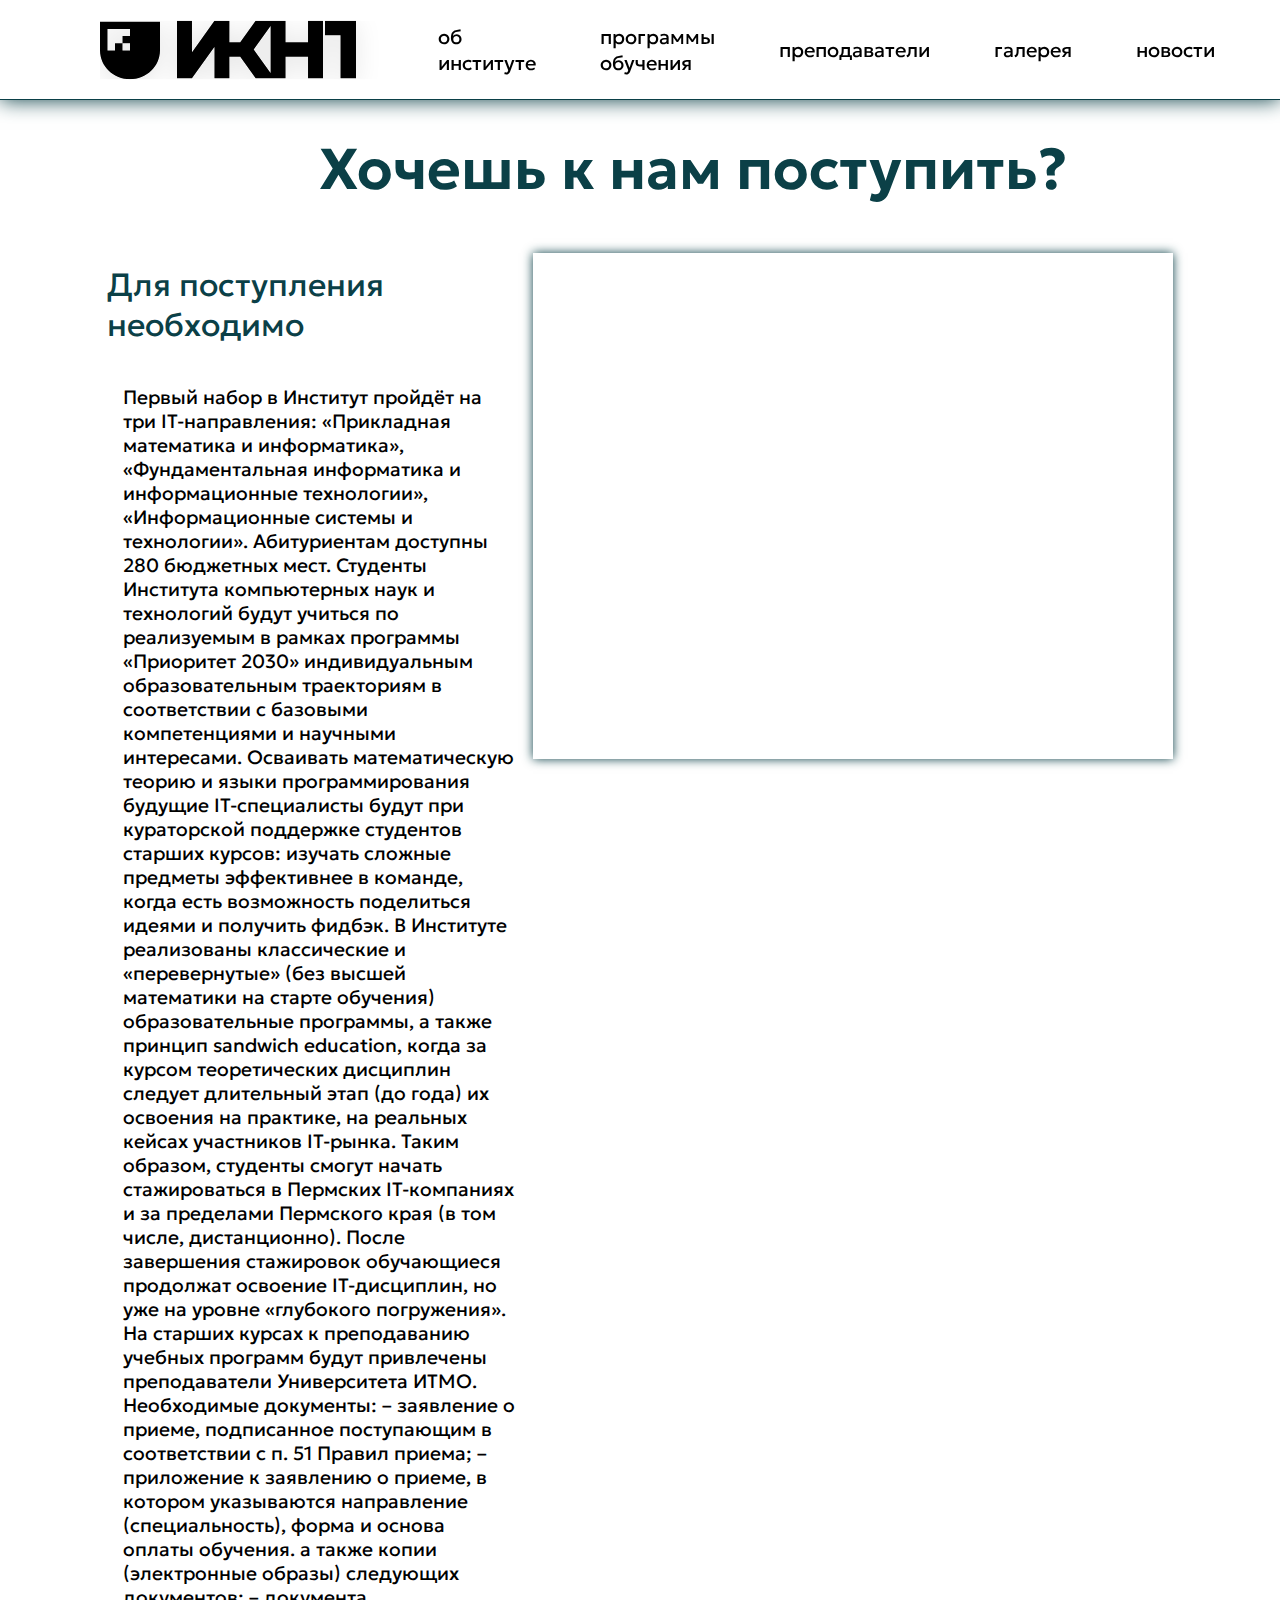
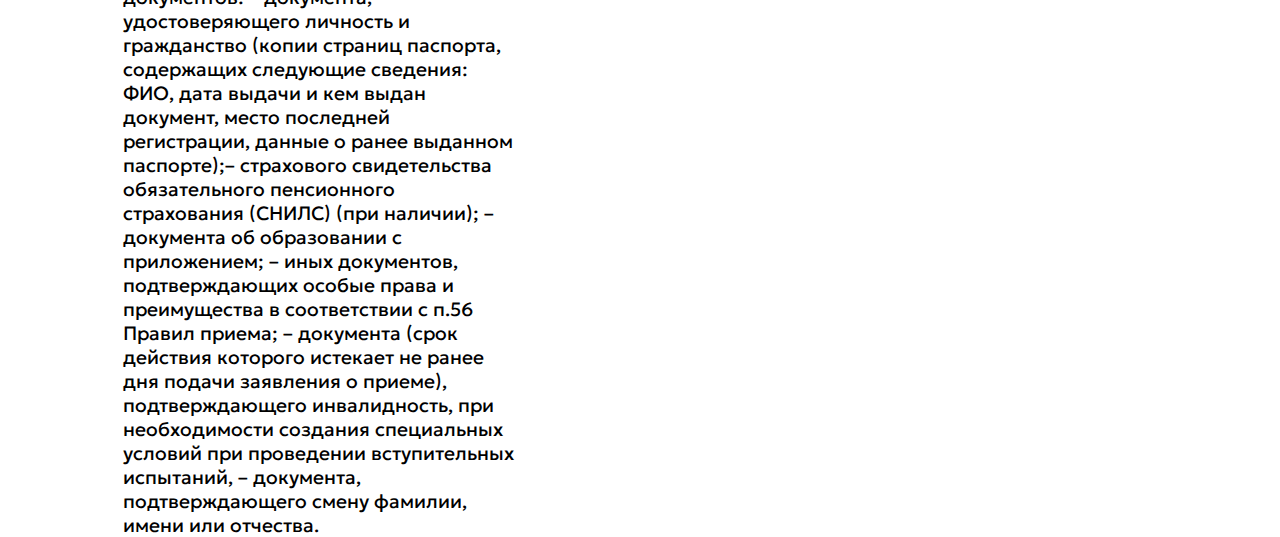
==== assets/entrant.html @ 3e709b0a "Update entrant.html" ====
<!DOCTYPE html>
<html lang="en">
<head>
    <meta charset="UTF-8">
    <meta name="viewport" content="width=device-width, initial-scale=1.0">
    <link rel="preconnect" href="https://fonts.googleapis.com">
    <link rel="preconnect" href="https://fonts.gstatic.com" crossorigin>
    <link href="https://fonts.googleapis.com/css2?family=Geologica:wght@100;200;300;400;500;600;700;800&display=swap" rel="stylesheet">   

    <link rel="stylesheet" href="css/style.css">
    <link rel="stylesheet" href="css/entrant.css">
    <link rel="icon" type="image/x-icon" href="images/favicon.ico"/>
    <title>Абитуриенту</title>
</head>
<body>
    <header>
        <a class="logo-holder" href="../index.html">
            <img src="images/logo.svg" alt="logo" class="logo">
        </a>
        <nav>
            <div class="nav__bar">
                <a class="aaa" href="../index.html#bottom">об институте</a>
                <a class="aaa" href="../index.html#top">программы обучения</a>
                <a class="aaa" href="../index.html#teach">преподаватели</a>
                <a class="aaa" href="../index.html#gallery">галерея</a>
                <a class="aaa" href="http://namaste.beget.tech/">новости</a>
            </div>
        </nav>
    </header>

    <section class="entrant-grid-section">
            <div class="entrant-title">
                <h1 class="entrant-title-inner">
                    Хочешь к нам поступить?
                </h1>
            </div>
            <div class="entrant-item">
                <div class="entrant-item-text">
                    <div class="entrant-item-text-maintitle">Для поступления необходимо</div>
                    <div class="entrant-item-text-subtitle"> 
                        Первый набор в Институт пройдёт на три IT-направления: «Прикладная математика и информатика», «Фундаментальная информатика и информационные технологии», «Информационные системы и технологии». Абитуриентам доступны 280 бюджетных мест.


Студенты Института компьютерных наук и технологий будут учиться по реализуемым в рамках программы «Приоритет 2030» индивидуальным образовательным траекториям в соответствии с базовыми компетенциями и научными интересами. Осваивать математическую теорию и языки программирования будущие IT-специалисты будут при кураторской поддержке студентов старших курсов: изучать сложные предметы эффективнее в команде, когда есть возможность поделиться идеями и получить фидбэк.

В Институте реализованы классические и «перевернутые» (без высшей математики на старте обучения) образовательные программы, а также принцип sandwich education, когда за курсом теоретических дисциплин следует длительный этап (до года) их освоения на практике, на реальных кейсах участников IT-рынка. Таким образом, студенты смогут начать стажироваться в Пермских IT-компаниях и за пределами Пермского края (в том числе, дистанционно). После завершения стажировок обучающиеся продолжат освоение IT-дисциплин, но уже на уровне «глубокого погружения». На старших курсах к преподаванию учебных программ будут привлечены преподаватели Университета ИТМО.
                        Необходимые документы:

– заявление о приеме, подписанное поступающим в соответствии с п. 51 Правил приема;
– приложение к заявлению о приеме, в котором указываются направление (специальность), форма и основа оплаты обучения.
а также копии (электронные образы) следующих документов:
– документа, удостоверяющего личность и гражданство (копии страниц паспорта, содержащих следующие сведения: ФИО, дата выдачи и кем выдан документ, место последней регистрации, данные о ранее выданном паспорте);– страхового свидетельства обязательного пенсионного страхования (СНИЛС) (при наличии);
– документа об образовании с приложением;
– иных документов, подтверждающих особые права и преимущества в соответствии с п.56 Правил приема;
– документа (срок действия которого истекает не ранее дня подачи заявления о приеме), подтверждающего инвалидность, при необходимости создания специальных условий при проведении вступительных испытаний,
– документа, подтверждающего смену фамилии, имени или отчества.
                    </div>
                </div>
                <div class="entrant-item-optionaly">
                    <iframe id="preview" class="telegram-frame" src="https://xn--r1a.website/s/csti_psu"></iframe>
                </div>
            </div>
    </section>
</body>
</html>
---- assets/css/style.css ----
* {
    box-sizing: border-box;
    margin: 0;
    padding: 0;
    font-family: 'Geologica', sans-serif;


    -webkit-user-select: none;
	-khtml-user-select: none;
	-moz-user-select: none;
	-ms-user-select: none;
	user-select: none;
}

/* header */

header {
    /* backdrop-filter: blur(5px); */
    background-color: white;
    display: flex;
    height: 100px;
    width: 100%;
    /* background-color: #444 */;
    justify-content: space-between;
    position: fixed;
	z-index: 1000;
    border-bottom: 1px solid #0b4047;
    box-shadow: 0 0 20px #0b4047;
}



/* logo */
.logo-holder {
    display: flex;
    /* background-color: #848484 */;

    max-height: 100px;
    max-width: 500px;
    
    justify-content: center;
    align-items: center;
    
}

.logo {
    transition: 0.2s;
    padding-left: 100px;
    cursor: pointer;
}

.logo:hover {
    transition: 0.2s;
    transform: scale(1.05);
}

/* nav */
nav {
    
    display: flex;
    /* background-color: aquamarine */;
}

.nav__bar {
    display: flex;

    justify-content: space-evenly;
    align-items: center;

    flex-basis: 100rem;
    max-width: 1200px;
    margin-right: 5rem;
}

/* buttons */
.aaa {
    margin: 0px 2rem;
    color: black;
    font-size: 1.25rem;
    transition: 0.2s;
}

.aaa:hover{
    transform: scale(1.1);
    transition: 0.2s;
}

a {
    color: black;
    text-decoration: none;
}


/* main */

main {
    display: flex;

    height: 100vh;
  
    background-image: url('../images/main_background.jpg');
    background-size: cover;
    flex: 1;
    justify-content: center;
    align-items: center;
}

main::after {
    content: '';
    position: absolute;
    top: 0;
    left: 0;
    right: 0;
    bottom: 0;
    background: rgba(0,0,0,.4);
    z-index: 2;
}

.heading {

    display: flex;
    max-width: 70rem;
    justify-content: center;
    align-items: center;
    flex-wrap: wrap;
}

.header_background {
    display: flex;
    justify-content: center;
    align-items: center;
    z-index: -4;
}

.heading {
    position: absolute;
    z-index: 10;
    margin-top: 10rem;
}

.heading-subtitle {
    text-align: center;

    font-size: 1.75rem;
    font-weight: 300;
    color: white;
    padding: 20px;
}

.heading-autotyping-text{
    -webkit-user-select: text;
	-khtml-user-select: text;
	-moz-user-select: text;
	-ms-user-select: text;
	user-select: text;
    display: inline;
	background-color: rgba(0, 0, 0, 0.5);
	box-shadow: -10px 0 0 rgba(0, 0, 0, 0.5), 10px 0 0 rgba(0, 0, 0, 0.5);
	padding: 0 10px 0 0;
	color: white;
}

@keyframes blink {
    50% {
        opacity: 0;
    }
}

.blink {
    animation: blink 1s infinite;
}

.heading-maintitle {
    color: white;
    text-align: center;
    font-size: 4rem;
    padding: 20px;
    font-weight: 700;
}

.heading-maintitle span:hover {
    text-shadow: 0 0 5px white;
}

.heading-button {
    margin-top: 10rem;
    background-color: #0b4047;
    color: white;
    font-size: 1.4rem;
    padding: 1.2rem 3.5rem;
    border-width: 0px;
    border-radius: 30px;
    cursor: default;
}

.heading-button:hover {
    background-color: white;
    color: #0b4047;
    box-shadow: 0 0 12px #0b4047;
    transition: .2s ease-out;
    cursor: pointer;
}


/* section about high scool */

.about-hs {
    background-color: white;
    display: flex;

    flex-basis: 50rem;
    padding: 5rem;

    flex: 1;
    justify-content: center;
    align-items: center;
}

.hs-bar {
    background-color: white;
    display: flex;

    flex-basis: 100rem;

    border: 1px solid #0b4047;
    border-radius: 100px;
    opacity: 100%;
    box-shadow: 0 0 20px #0b4047;

    justify-content: center;
    align-items: center;
    flex-wrap: wrap;
}

/*High scool titles*/
.hs-title {
    display: flex;
    max-width: 500px;
    max-height: 100px;
    margin-top: 20px;
    justify-content: center;
    align-items: center;
    flex-wrap: wrap;
}

.hs-maintitle {
    color: #0b4047;
    font-size: 3.6rem;
    font-weight: 600;
}

.hs-subtitle {
    text-align: center;
    font-size: 1.5rem;
    color: black;
}

/*High scool units*/
.hs-units {
    display: flex;
    flex-wrap: wrap;
    margin: 3rem 1.4rem;
    justify-content: center;
    align-items: start;
    flex-basis: 100rem;
}

.hs-unit {
    display: flex;
    min-width: 25%;
    max-width: 400px;
    margin: 20px;
    justify-content: center;
    align-items: center;
    flex: 1;
    flex-direction: column;
    transition: .8s;
}

.hs-unit:hover{
    transform: scale(1.05);
    transition: .8s;
}

.hs-unit-title{
    transition: .4s;
}

.hs-unit:hover .hs-unit-title{
    color: #c40a4a;
    transition: .4s;
}

.ns-unit-icon {
    display: flex;
    justify-content: center;
    align-items: center;
}

.unit-icon-inner {
    max-width: 2.5rem;
}

.hs-unit-title {
    color: #0b4047;
    flex-basis: 2rem;
    text-align: center;
    font-size: 1.5rem;
    margin: 10px 0px;

}

.hs-unit-subtitle {
    color: black;
    flex-basis: 1rem;
    text-align: center;
    font-size: 1.2rem;
}


/*About teach*/

.about-teach {
    background-color: white;
    display: flex;

    flex-basis: 50rem;
    padding: 5rem;

    flex: 1;
    justify-content: center;
    align-items: center;
}

.teach-bar {
    background-color: white;
    display: flex;

    flex-basis: 100rem;
    min-height: 780px;

    border: solid #0b4047;
    border-width: 1px;
    border-radius: 100px;
    opacity: 100%;
    box-shadow: 0 0 20px #0b4047;

    justify-content: center;
    align-items: center;
    flex-wrap: wrap;
}

.teach-title {
    display: flex;
    max-width: 700px;
    max-height: 100px;
    margin-top: 30px;
    justify-content: center;
    align-items: center;
    text-align: center;
    flex-wrap: wrap;
    margin-bottom: 30px;
}

.teach-maintitle {
    color: #0b4047;
    font-size: 3.6rem;
    font-weight: 600;
    margin: 10px 0px;
}

.teach-subtitle {
    font-size: 1.5rem;
    color: black;
}

/* faq */

.faq {
    display: flex;
    flex-basis: 100rem;
    justify-content: center;
    align-items: center;
    margin-top: 20px;
    margin-bottom: 40px;
    margin: 0px 10px;
    flex-wrap: wrap;
}

.faq-item {
    display: flex;
    flex-basis: 100rem;
    max-width: 900px;
    flex-wrap: wrap;
    margin-top: 20px;
    justify-content: start;
    align-items: center;
}

.faq-title {
    color: black;
    display: flex;
    flex-basis: 100rem;
    max-width: 900px;
    align-items: center;
    cursor: pointer;
    padding: 10px;
    border-radius: 10px;
    position: relative;
    font-size: 1.2rem;
    justify-content: space-between;
}


.faq-title:hover {
    box-shadow: 0 0 12px #0b4047;
    transition: .2s ease-out;
}

.faq-input {
    width: 0px;
    height: 0px;
    appearance: none;
    -webkit-appearance: none;
    position: absolute;
}

.faq-text {
    display: none;
    flex-basis: 100rem;
    min-height: 10%;
    margin-top: 10px;
    padding: 0px 10px;
    transition: 0.2s ease-out;
    justify-content: center;
    align-items: start;
}

.faq-inner-text {
    max-width: 880px;
    font-size: 1.2rem;
    color: #0b4047;
}

.faq-input:checked ~ .faq-text {
    display: flex;
    transition: 0.2s ease-out;
}

.faq-custum-button {
    margin-top: 1rem;
    background-color: black;
    color: white;
}

.faq-custum-button:hover {
    background-color: white;
    color: black;
}


/* campaign-survay */
.campaign-survay {
    display: flex;
    flex-direction: column;
    justify-content: center;
    align-items: center;
    max-width: 500px;
    margin-top: 20px;
    margin-bottom: 50px;
}

.survay-maintitle {
    color: #0b4047;
    font-size: 1.5rem;
}

.survay-subtitle {
    color: black;
    font-size: 1.2rem;
    margin-top: 1.2rem;
    margin-bottom: 2rem;
}
---- assets/css/entrant.css ----
.entrant-grid-section {
    display: grid;
    grid-template-columns: repeat(12, [col] 1fr);
    grid-template-rows: repeat(8, [row] 1fr);
    max-height: 100vh;
}

.entrant-title {
    grid-column: col 3 / col 12;
    grid-row: row 2 / row 3;
    align-self: center;
    justify-self: center;
}

.entrant-title-inner {
    color: #0b4047;
    font-size: 3.6rem;
    font-weight: 600
}

.entrant-item {
    display: grid;
    grid-column: col 2 / col 12;
    grid-row: row 3 / row 8;
    grid-template-columns: repeat(10, [col] 1fr);
    grid-template-rows: repeat(5, [row] 1fr);
}

.entrant-item-optionaly{
    grid-column: col 5 / col 11;
    grid-row: row 1 / row 6;
    display: flex;
    justify-content: center;
    align-items: center;
}

.entrant-item-text {
    display: grid;
    grid-column: span 4;
    grid-row: span 5;
    grid-template-columns: repeat(1, [row] 1fr);
    grid-template-rows: repeat(5, [row] 1fr);
}

.entrant-item-text-maintitle {
    color: #0b4047;
    grid-template-rows: span 3;
    align-self: center;
    justify-self: center;
    font-size: 2rem;
    margin: 2.5rem 0px;
}

.entrant-item-text-subtitle {
    grid-template-rows: span 4;
    font-size: 1.2rem;
    margin: 0px 1rem;
    max-height: 100rem;
}

.telegram-frame{
    border:0px;
    height:90%;
    width:100%;
    box-shadow: 0 0 10px #0b4047;
}

@media screen and (max-width: 1250px) {
    .logo-holder img{
        max-width: 20rem;
        margin-left: 0;
    }

    .logo {
        padding-left: 50px;
    }

    .nav__bar {
        display: none;
    }
    
    .entrant-item-text {
        display: grid;
        grid-column: span 10;
        grid-row: span 2;
    }

    .entrant-item-optionaly{
        grid-column: span 10;
        grid-row: row 3 / row 6;
    }
    

    .entrant-item-text-maintitle {
        grid-template-rows: span 2;
        align-self: center;
        justify-self: center;
        font-size: 1.5rem;
        margin: 1rem 0px;
    }

    .entrant-item-text-subtitle {
        grid-template-rows: span 3;
        font-size: 1rem;
        margin: 0px 1rem;
        max-height: 100rem;
    }

    .telegram-frame{
        border:0px;
        height:100%;
        width:95%;
        box-shadow: 0 0 10px #0b4047;
    }
}

@media screen and (max-width: 900px) {
    .entrant-grid-section {
        max-height: 130vh;
    }
    .entrant-title-inner {
        color: #0b4047;
        font-size: 2rem;
        font-weight: 600
    }


}

/* PHONE FORMAT */
@media screen and (max-width: 480px) {

    .entrant-grid-section {
        max-height: 200vh;
    }

    .logo-holder img{
        max-width: 12rem;
    }

    .logo {
        padding-left: 20px;
    }

    .entrant-title-inner {
        color: #0b4047;
        font-size: 1.5rem;
        font-weight: 600
    }

    .entrant-item-text-maintitle {
        font-size: 1.2rem;
    }
    .entrant-item-text-subtitle {

        font-size: 1rem;

    }
}
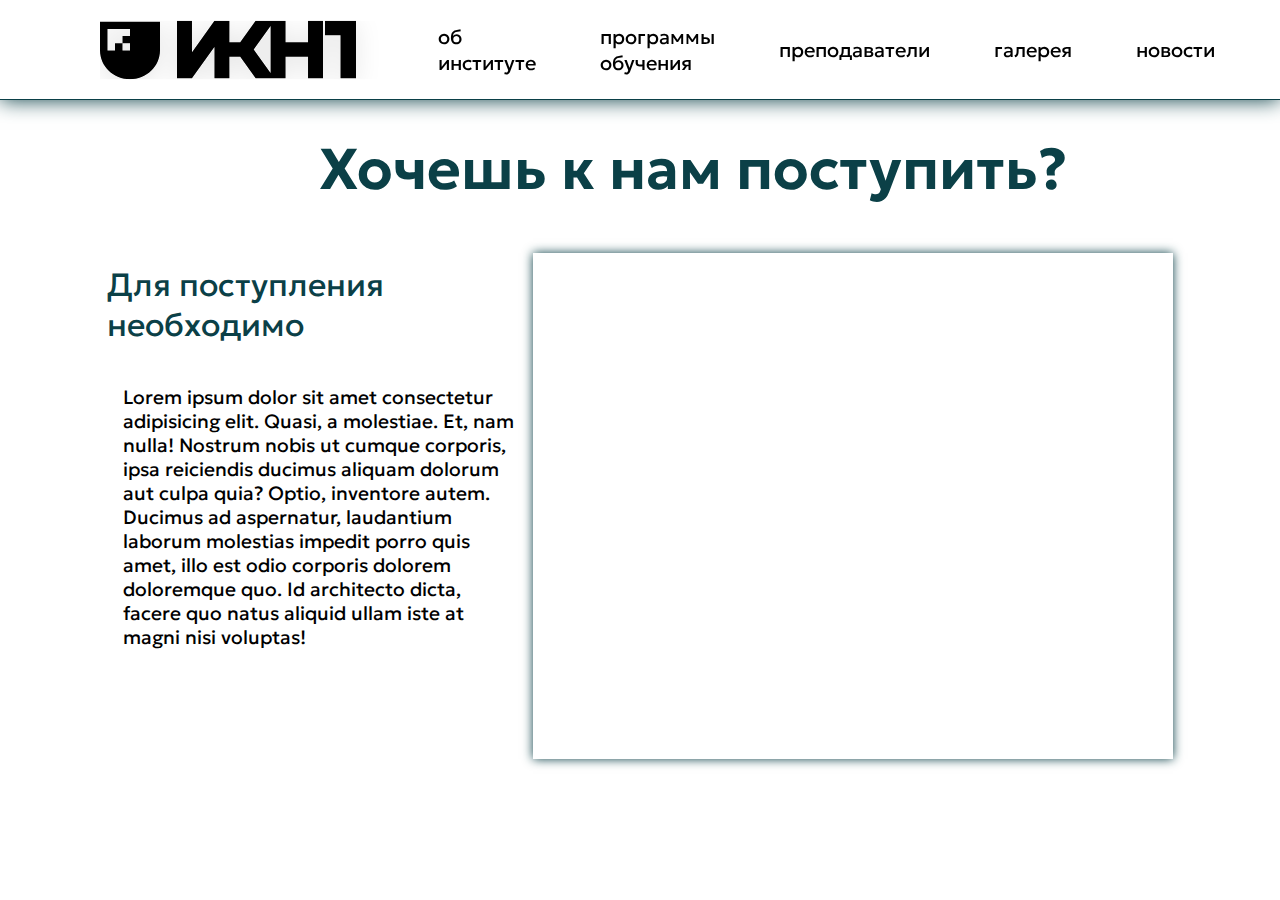
==== commit 93c5fcd6: "Add files via upload" ====
--- a/assets/entrant.html
+++ b/assets/entrant.html
@@ -38,22 +38,13 @@
                 <div class="entrant-item-text">
                     <div class="entrant-item-text-maintitle">Для поступления необходимо</div>
                     <div class="entrant-item-text-subtitle"> 
-                        Первый набор в Институт пройдёт на три IT-направления: «Прикладная математика и информатика», «Фундаментальная информатика и информационные технологии», «Информационные системы и технологии». Абитуриентам доступны 280 бюджетных мест.
-
-
-Студенты Института компьютерных наук и технологий будут учиться по реализуемым в рамках программы «Приоритет 2030» индивидуальным образовательным траекториям в соответствии с базовыми компетенциями и научными интересами. Осваивать математическую теорию и языки программирования будущие IT-специалисты будут при кураторской поддержке студентов старших курсов: изучать сложные предметы эффективнее в команде, когда есть возможность поделиться идеями и получить фидбэк.
-
-В Институте реализованы классические и «перевернутые» (без высшей математики на старте обучения) образовательные программы, а также принцип sandwich education, когда за курсом теоретических дисциплин следует длительный этап (до года) их освоения на практике, на реальных кейсах участников IT-рынка. Таким образом, студенты смогут начать стажироваться в Пермских IT-компаниях и за пределами Пермского края (в том числе, дистанционно). После завершения стажировок обучающиеся продолжат освоение IT-дисциплин, но уже на уровне «глубокого погружения». На старших курсах к преподаванию учебных программ будут привлечены преподаватели Университета ИТМО.
-                        Необходимые документы:
-
-– заявление о приеме, подписанное поступающим в соответствии с п. 51 Правил приема;
-– приложение к заявлению о приеме, в котором указываются направление (специальность), форма и основа оплаты обучения.
-а также копии (электронные образы) следующих документов:
-– документа, удостоверяющего личность и гражданство (копии страниц паспорта, содержащих следующие сведения: ФИО, дата выдачи и кем выдан документ, место последней регистрации, данные о ранее выданном паспорте);– страхового свидетельства обязательного пенсионного страхования (СНИЛС) (при наличии);
-– документа об образовании с приложением;
-– иных документов, подтверждающих особые права и преимущества в соответствии с п.56 Правил приема;
-– документа (срок действия которого истекает не ранее дня подачи заявления о приеме), подтверждающего инвалидность, при необходимости создания специальных условий при проведении вступительных испытаний,
-– документа, подтверждающего смену фамилии, имени или отчества.
+                        Lorem ipsum dolor sit amet consectetur adipisicing elit. 
+                        Quasi, a molestiae. Et, nam nulla! Nostrum nobis ut cumque corporis, 
+                        ipsa reiciendis ducimus aliquam dolorum aut culpa quia? 
+                        Optio, inventore autem.
+                        Ducimus ad aspernatur, laudantium laborum molestias impedit porro quis amet, 
+                        illo est odio corporis dolorem doloremque quo. Id architecto dicta, 
+                        facere quo natus aliquid ullam iste at magni nisi voluptas!
                     </div>
                 </div>
                 <div class="entrant-item-optionaly">
@@ -62,4 +53,4 @@
             </div>
     </section>
 </body>
-</html>
+</html>--- a/assets/css/style.css
+++ b/assets/css/style.css
@@ -44,13 +44,13 @@
 }
 
 .logo {
-    transition: 0.2s;
     padding-left: 100px;
     cursor: pointer;
+    transition: 0.4s;
 }
 
 .logo:hover {
-    transition: 0.2s;
+    transition: 0.4s;
     transform: scale(1.05);
 }
 
@@ -77,12 +77,12 @@
     margin: 0px 2rem;
     color: black;
     font-size: 1.25rem;
-    transition: 0.2s;
+    transition: 0.4s;
 }
 
 .aaa:hover{
     transform: scale(1.1);
-    transition: 0.2s;
+    transition: 0.4s;
 }
 
 a {
@@ -251,7 +251,7 @@
 
 .hs-subtitle {
     text-align: center;
-    font-size: 1.5rem;
+    font-size: 1.8rem;
     color: black;
 }
 
@@ -370,7 +370,7 @@
 }
 
 .teach-subtitle {
-    font-size: 1.5rem;
+    font-size: 1.8rem;
     color: black;
 }
 
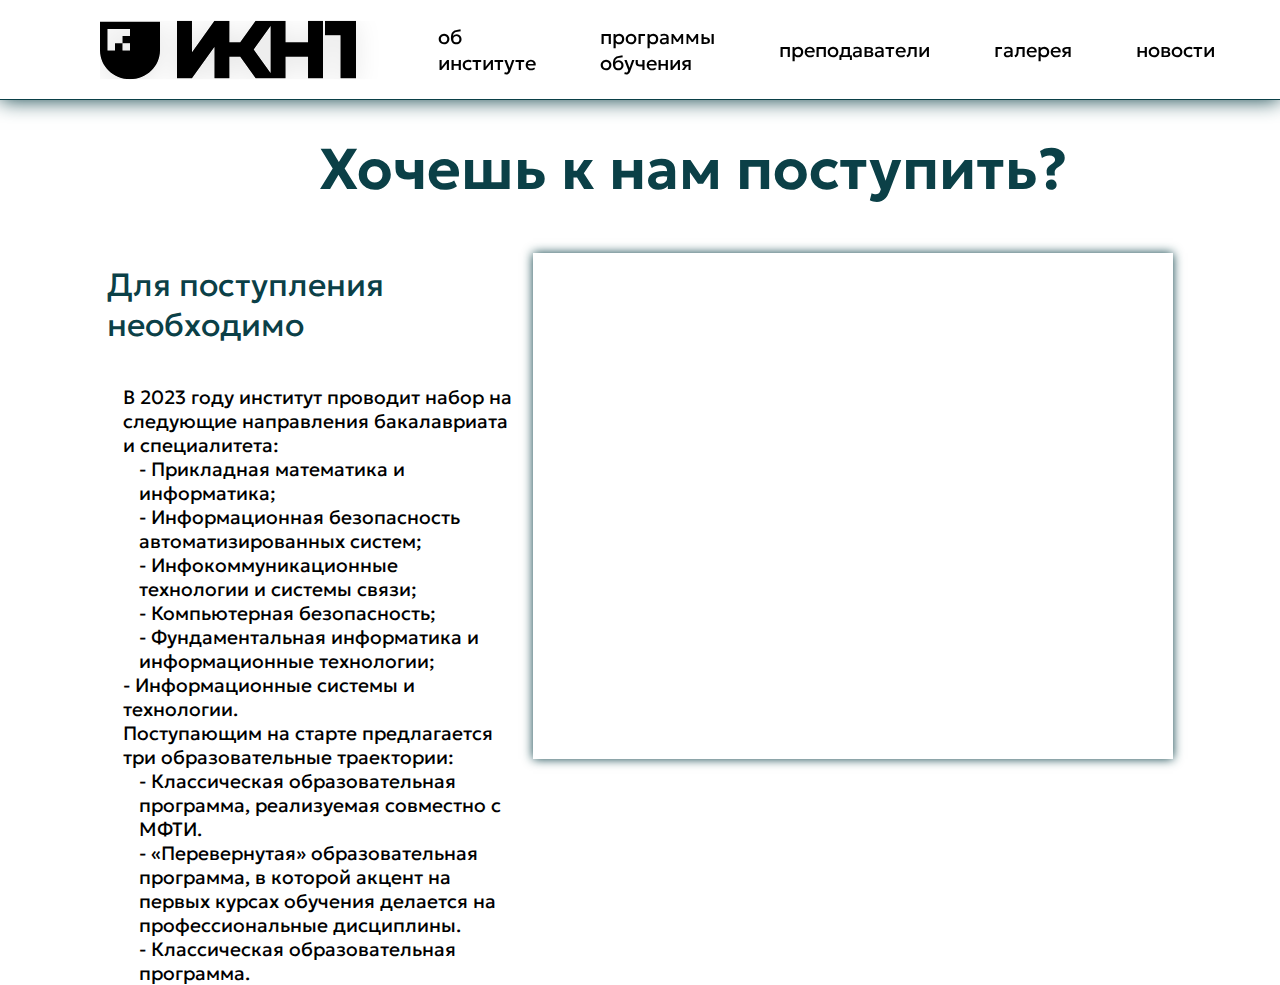
==== commit c178af5c: "Update entrant.html" ====
--- a/assets/entrant.html
+++ b/assets/entrant.html
@@ -23,7 +23,7 @@
                 <a class="aaa" href="../index.html#top">программы обучения</a>
                 <a class="aaa" href="../index.html#teach">преподаватели</a>
                 <a class="aaa" href="../index.html#gallery">галерея</a>
-                <a class="aaa" href="http://namaste.beget.tech/">новости</a>
+                <a class="aaa nws" href="http://namaste.beget.tech/">новости</a>
             </div>
         </nav>
     </header>
@@ -38,13 +38,19 @@
                 <div class="entrant-item-text">
                     <div class="entrant-item-text-maintitle">Для поступления необходимо</div>
                     <div class="entrant-item-text-subtitle"> 
-                        Lorem ipsum dolor sit amet consectetur adipisicing elit. 
-                        Quasi, a molestiae. Et, nam nulla! Nostrum nobis ut cumque corporis, 
-                        ipsa reiciendis ducimus aliquam dolorum aut culpa quia? 
-                        Optio, inventore autem.
-                        Ducimus ad aspernatur, laudantium laborum molestias impedit porro quis amet, 
-                        illo est odio corporis dolorem doloremque quo. Id architecto dicta, 
-                        facere quo natus aliquid ullam iste at magni nisi voluptas!
+                        В 2023 году институт проводит набор на следующие направления бакалавриата и специалитета:
+                        <p class="entrant-item-text-subtitle">- Прикладная математика и информатика;</p>
+                        <p class="entrant-item-text-subtitle">- Информационная безопасность автоматизированных систем;</p>
+                        <p class="entrant-item-text-subtitle">- Инфокоммуникационные технологии и системы связи;</p>
+                        <p class="entrant-item-text-subtitle">- Компьютерная безопасность;</p>
+                        <p class="entrant-item-text-subtitle">- Фундаментальная информатика и информационные технологии;</p>
+                        <p class="entrant-item-text-subtitle2">- Информационные системы и технологии.</p>
+                        </div>
+                        <div class="entrant-item-text-subtitle"> 
+                            Поступающим на старте предлагается три образовательные траектории:
+                            <p class="entrant-item-text-subtitle">- Классическая образовательная программа, реализуемая совместно с МФТИ.</p>
+                            <p class="entrant-item-text-subtitle">- «Перевернутая» образовательная программа, в которой акцент на первых курсах обучения делается на профессиональные дисциплины.</p>
+                            <p class="entrant-item-text-subtitle">- Классическая образовательная программа.</p>
                     </div>
                 </div>
                 <div class="entrant-item-optionaly">
@@ -53,4 +59,4 @@
             </div>
     </section>
 </body>
-</html>+</html>
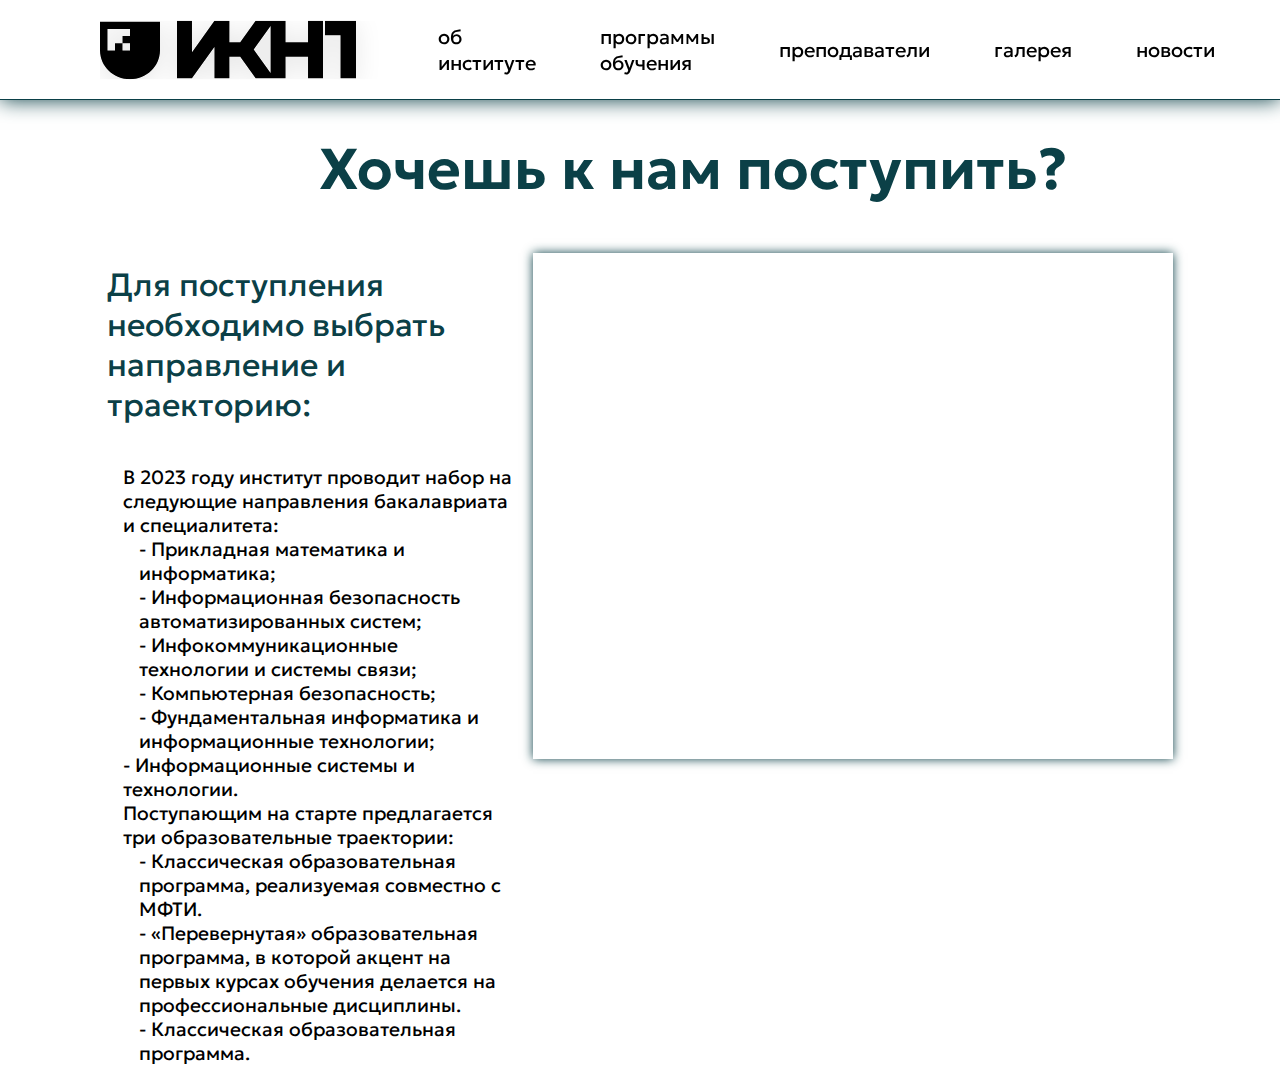
==== commit a9daeb95: "Update entrant.html" ====
--- a/assets/entrant.html
+++ b/assets/entrant.html
@@ -36,7 +36,7 @@
             </div>
             <div class="entrant-item">
                 <div class="entrant-item-text">
-                    <div class="entrant-item-text-maintitle">Для поступления необходимо</div>
+                    <div class="entrant-item-text-maintitle">Для поступления необходимо выбрать направление и траекторию:</div>
                     <div class="entrant-item-text-subtitle"> 
                         В 2023 году институт проводит набор на следующие направления бакалавриата и специалитета:
                         <p class="entrant-item-text-subtitle">- Прикладная математика и информатика;</p>
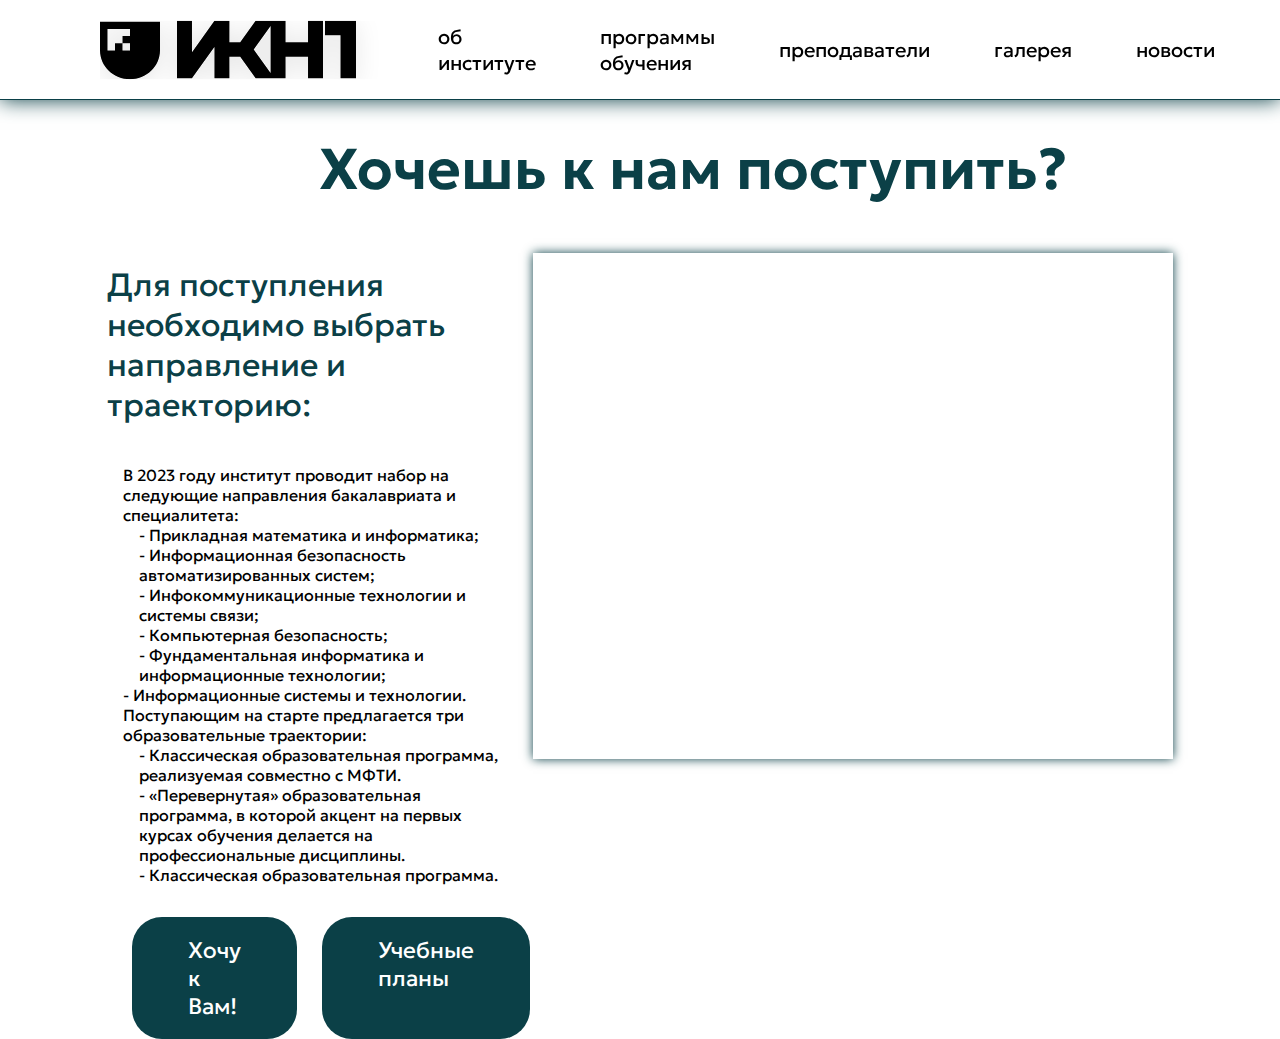
==== commit 4f38601f: "Add files via upload" ====
--- a/assets/entrant.html
+++ b/assets/entrant.html
@@ -10,6 +10,8 @@
     <link rel="stylesheet" href="css/style.css">
     <link rel="stylesheet" href="css/entrant.css">
     <link rel="icon" type="image/x-icon" href="images/favicon.ico"/>
+    <script src="../assets/scripts/jquery-3.7.0.min.js"></script>
+    <script src="../assets/scripts/nav.js"></script>
     <title>Абитуриенту</title>
 </head>
 <body>
@@ -17,6 +19,10 @@
         <a class="logo-holder" href="../index.html">
             <img src="images/logo.svg" alt="logo" class="logo">
         </a>
+        <div class="header__burger">
+            <span>
+            </span>
+        </div>
         <nav>
             <div class="nav__bar">
                 <a class="aaa" href="../index.html#bottom">об институте</a>
@@ -50,7 +56,11 @@
                             Поступающим на старте предлагается три образовательные траектории:
                             <p class="entrant-item-text-subtitle">- Классическая образовательная программа, реализуемая совместно с МФТИ.</p>
                             <p class="entrant-item-text-subtitle">- «Перевернутая» образовательная программа, в которой акцент на первых курсах обучения делается на профессиональные дисциплины.</p>
-                            <p class="entrant-item-text-subtitle">- Классическая образовательная программа.</p>
+                            <p class="entrant-item-text-subtitle">- Классическая образовательная программа.</p> 
+                    </div>
+                    <div class="two-buts">
+                        <a class="want-button" href="http://www.psu.ru/postupayushchim-v-permskij-universitet">Хочу к Вам!</a>   
+                        <a class="want-button" href="http://www.psu.ru/fakultety/institut-kompyuternykh-nauk-i-tekhnologij/napravleniya-obrazovatelnoj-deyatelnosti">Учебные планы</a>
                     </div>
                 </div>
                 <div class="entrant-item-optionaly">
--- a/assets/css/style.css
+++ b/assets/css/style.css
@@ -37,9 +37,9 @@
 
     max-height: 100px;
     max-width: 500px;
-    
-    justify-content: center;
-    align-items: center;
+    justify-content: center;
+    align-items: center;
+    z-index: 2;
     
 }
 
@@ -60,7 +60,9 @@
     display: flex;
     /* background-color: aquamarine */;
 }
-
+.header__burger{
+    display: none;
+}
 .nav__bar {
     display: flex;
 
@@ -103,6 +105,7 @@
     flex: 1;
     justify-content: center;
     align-items: center;
+    z-index: 1;
 }
 
 main::after {
@@ -178,8 +181,13 @@
     font-weight: 700;
 }
 
+.heading-maintitle span{
+    transition: 1s;
+}
+
 .heading-maintitle span:hover {
     text-shadow: 0 0 5px white;
+    transition: .2s;
 }
 
 .heading-button {
@@ -480,4 +488,4 @@
     font-size: 1.2rem;
     margin-top: 1.2rem;
     margin-bottom: 2rem;
-}+}
--- a/assets/css/entrant.css
+++ b/assets/css/entrant.css
@@ -40,6 +40,7 @@
     grid-row: span 5;
     grid-template-columns: repeat(1, [row] 1fr);
     grid-template-rows: repeat(5, [row] 1fr);
+    margin-right: 2rem;
 }
 
 .entrant-item-text-maintitle {
@@ -53,7 +54,7 @@
 
 .entrant-item-text-subtitle {
     grid-template-rows: span 4;
-    font-size: 1.2rem;
+    font-size: 1rem;
     margin: 0px 1rem;
     max-height: 100rem;
 }
@@ -65,6 +66,34 @@
     box-shadow: 0 0 10px #0b4047;
 }
 
+.header__burger{
+    display: none;
+}
+
+.two-buts{
+    margin-top: 2rem;
+    display: flex;
+    justify-content: start;
+}
+.want-button {
+    margin-left: 25px;
+    background-color: #0b4047;
+    color: white;
+    font-size: 1.4rem;
+    padding: 1.2rem 3.5rem;
+    border-width: 0px;
+    border-radius: 30px;
+    cursor: default;
+}
+
+.want-button:hover {
+    background-color: white;
+    color: #0b4047;
+    box-shadow: 0 0 12px #0b4047;
+    transition: .2s ease-out;
+    cursor: pointer;
+}
+
 @media screen and (max-width: 1250px) {
     .logo-holder img{
         max-width: 20rem;
@@ -74,10 +103,108 @@
     .logo {
         padding-left: 50px;
     }
-
-    .nav__bar {
-        display: none;
-    }
+    .nav__bar{
+        display: block;
+        position: fixed;
+        top: -100%;
+        left: 0;
+        width: 100%;
+        height: 50%;
+        background-color: white;
+        opacity: 0.9;
+        align-items:normal;
+        padding: 70px 0px 0px 0px;
+        transition: all 0.3s ease 0s;
+    }
+    header{
+        max-height: 70px;
+        position: fixed;
+        max-width: 100%;
+        background-color: white;
+    }
+    .logo-holder img{
+        max-width: 20rem;
+        margin-left: 0;
+    }
+    .logo {
+        padding-left: 2rem;
+    }
+    .header__burger{
+        display: block;
+        position: absolute;
+        width: 40px;
+        height: 30px;
+        right: 10%;
+        z-index: 13;
+    }
+    .header__burger span{ 
+        position: absolute;
+        width: 100%;
+        height: 2px;
+        right: 100;
+        background-color: #000;
+        top: 30px
+    }
+    .header__burger::before,
+    .header__burger::after{
+        content: '';
+        background-color: black;
+        position: absolute;
+        width: 100%;
+        height: 2px;
+        left: 0;
+        transition: all 0.3s ease 0s;
+
+    }
+    .header__burger::before{
+        top: 15px;
+    }
+    .header__burger::after { 
+        top: 45px;
+    }
+    .header__burger.active::before{
+        transform: rotate(45deg);
+        top: 30px;
+        transition: all 0.3s ease 0s;
+    }
+    .header__burger.active::after{
+        transform: rotate(-45deg);
+        top: 31px;
+        transition: all 0.3s ease 0s;
+    }
+    .header__burger.active span{
+        transform: scale(0);
+        transition: all 0.3s ease 0s;
+    }
+    .nav__bar{
+        display: block;
+        position: fixed;
+        top: -100%;
+        left: 0;
+        width: 100%;
+        height: 50%;
+        background-color: white;
+        opacity: 0.9;
+        align-items:normal;
+        padding: 70px 0px 0px 0px;
+        transition: all 0.3s ease 0s;
+    }
+    .nav__bar.active{
+        top:0;
+        transition: all 0.3s ease 0s;
+    }
+    .aaa{
+        display: block;
+        margin: 10px 0px 0px 32px;
+        color: black;
+        font-size: 1.25rem;
+        transition: 0.4s;
+    }
+    body.lock{
+        overflow: hidden;
+    }
+
+
     
     .entrant-item-text {
         display: grid;
@@ -129,7 +256,96 @@
 
 /* PHONE FORMAT */
 @media screen and (max-width: 480px) {
-
+    header{
+        max-height: 50px;
+        position: fixed;
+        max-width: 100%;
+        
+        background-color: white;
+        
+    }
+
+    .logo-holder img{
+        max-width: 12rem;
+        margin-left: 0;
+
+    }
+
+    .logo {
+        padding-left: 2rem;
+    }
+    .header__burger{
+        display: block;
+        position: absolute;
+        width: 30px;
+        height: 20px;
+        right: 10%;
+        z-index: 13;
+
+    }
+    .header__burger span{ 
+        position: absolute;
+        width: 100%;
+        height: 2px;
+        right: 100;
+        background-color: #000;
+        top: 24px;
+    }
+    .header__burger::before,
+    .header__burger::after{
+        content: '';
+        background-color: black;
+        position: absolute;
+        width: 100%;
+        height: 2px;
+        left: 0;
+        transition: all 0.3s ease 0s;
+
+    }
+    .header__burger::before{
+        top: 10px;
+    }
+    .header__burger::after { 
+        top: 38px;
+    }
+    .header__burger.active::before{
+        transform: rotate(45deg);
+        top: 22px;
+        transition: all 0.3s ease 0s;
+    }
+    .header__burger.active::after{
+        transform: rotate(-45deg);
+        top: 23px;
+        transition: all 0.3s ease 0s;
+    }
+    .header__burger.active span{
+        transform: scale(0);
+        transition: all 0.3s ease 0s;
+    }
+    .nav__bar{
+        display: block;
+        position: fixed;
+        top: -100%;
+        left: 0;
+        width: 100%;
+        height: 50%;
+        background-color: white;
+        opacity: 0.9;
+        align-items:normal;
+        padding: 70px 0px 0px 0px;
+        transition: all 0.3s ease 0s;
+    }
+    .nav__bar.active{
+        top:0;
+        transition: all 0.3s ease 0s;
+    }
+    .aaa{
+        display: block;
+        margin: 10px 0px 0px 32px;
+        color: black;
+        font-size: 1.25rem;
+        transition: 0.4s;
+    }
     .entrant-grid-section {
         max-height: 200vh;
     }
@@ -151,9 +367,14 @@
     .entrant-item-text-maintitle {
         font-size: 1.2rem;
     }
+
     .entrant-item-text-subtitle {
-
-        font-size: 1rem;
-
-    }
-}+        font-size: 0.8rem;
+
+    }
+
+    .entrant-item-optionaly {
+        margin-top: 10rem;
+        margin-bottom: -10rem;
+    }
+}
